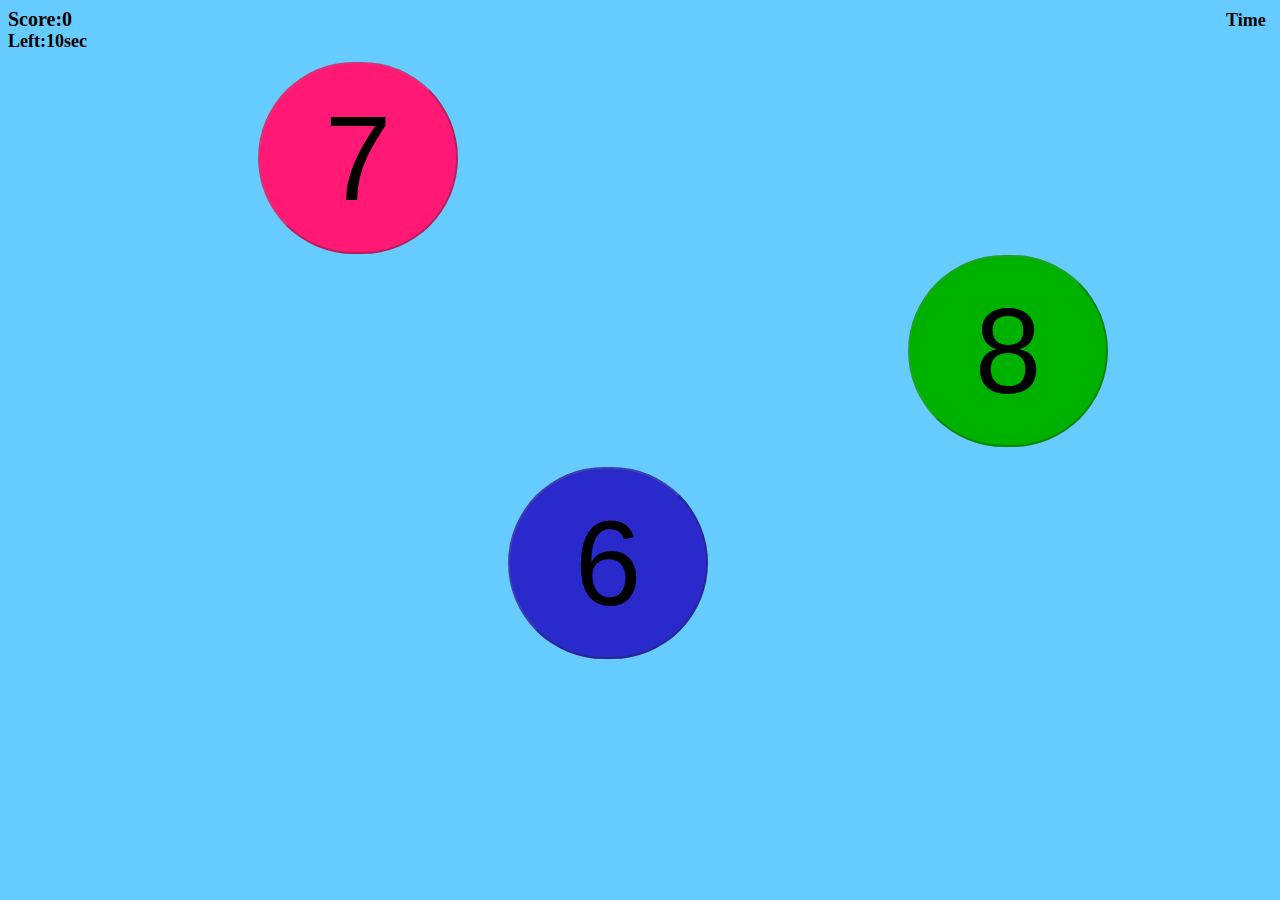
==== game.html @ 2d727017 "bn" ====
<!DOCTYPE html>
<head>
<title>Bubble Number - PLAY</title>
<link rel="shortcut icon" href="1.png" type="image/png"/>
<link rel="stylesheet" href="second.css"/>
<script>
	
	    var a=0;
		var b=0;
		var c=0;
		var l=0;
		var m=0;
		var n=0;
		var x,y,z;
        var t,score=-1;;
        var count=10;
        var p=0;
        var e=1000;
    	window.onload = function()
	   {
         score+=1;
         countdown();
		 x=Math.floor((Math.random() * 10)+ 1);
		 y=Math.floor((Math.random() * 10) + 1);
		 z=Math.floor((Math.random() * 10) + 1);
		if(x==y)
		{
			x-=1;
			if(x==z)
				z-=1;

		}
		else if(y==z)
		{
			y-=1;
			if(x==y)
				x-=1

		}
		else if(x==z)
		{
			z-=1;
			if(z==y)
				y-=1

		}
		document.getElementById('wrap1').value=x;
		document.getElementById('wrap2').value=y;
		document.getElementById('wrap3').value=z;

	}
	function o1()
	{
		a=1;
		l=count;
		ccalc();

    }
    function o2()
    {
    	b=1;
    	m=count;
    	ccalc();
    }
    function o3()
    {
    	c=1;
    	n=count;
    	ccalc();
    }
    function cddisplay() 
    {
        document.getElementById('timespan').innerHTML = "Time Left:" + count+"sec";
        document.getElementById('q').innerHTML = "Score:" + score;

    }
   
    function countdown() 
    {
        cddisplay();
        if (count == 0) 
        {

            if(p==0)
            {
                alert('Time Is Up....Your SCORE : '+score);
                document.location="game.html";
            }  
        }                  
        else 
        {
            if(count==6)
            {
                document.getElementById('wrap1').value="";
                document.getElementById('wrap2').value="";
                document.getElementById('wrap3').value="";
            }
            else if(count>6)
            {
                document.getElementById('wrap1').disabled=true;
                document.getElementById('wrap2').disabled=true;
                document.getElementById('wrap3').disabled=true;

            }
            else if(count<6)
            {
              document.getElementById('wrap1').disabled=false;
              document.getElementById('wrap2').disabled=false;
              document.getElementById('wrap3').disabled=false;
  
            }
            count--;
            t = setTimeout("countdown()", e);
        }
    }
        function ccalc()
    {
        if((a==1)&&(b==1)&&(c==1))
        {

            if((z>x)&&(z>y)&&(y>x))
            {
                if((l>m)&&(l>n)&&(m>n))
                { 
                   count=10;
                   e+=400;
                   onload();
                }
                else
                {

                    p=1;
                    alert('Incorrect Order.....Your SCORE : '+score);
                    document.location="bubble1.html";
                }

            }
            else if((x>y)&&(x>z)&&(y>z))
            {
                if((n>l)&&(n>m)&&(m>l))
                {
                    count=8;
                    e+=400;
                    onload();
                }
                else
                {

                    p=1;
                    alert('Incorrect Order.....Your SCORE : '+score);
                    document.location="bubble1.html";
                }
            }
            else if((x>y)&&(x>z)&&(z>y))
            {
                if((m>l)&&(m>n)&&(n>l))
                {
                    count=10;
                    e+=400;
                    onload();
                }
                else
                {
                    p=1;
                    alert('Incorrect Order.....Your SCORE : '+score);
                    document.location="bubble1.html";
                }

            }
            else if((z>x)&&(z>y)&&(x>y))
            {
                if((m>l)&&(m>n)&&(l>n))
                {
                    count=10;
                    e+=400;
                    onload();
                }
                else
                {

                    p=1;
                    alert('Incorrect Order.....Your SCORE : '+score);
                    document.location="bubble1.html";
                }
            }
           else if((y>x)&&(y>z)&&(x>z))
           {
            if((n>m)&&(n>l)&&(l>m))
            {
                    count=10;
                    e+=400;
                    onload();
            }
            else
                {

                    p=1;
                    alert('Incorrect Order.....Your SCORE : '+score);
                    document.location="bubble1.html";
                }
           }
           else if((y>x)&&(y>z)&&(z>x))
           {
                if((l>m)&&(l>n)&&(n>m))
                {
                    
                    count=10;
                    e+=400;
                    onload();
                }
                else
                {

                    p=1;
                    alert('Incorrect Order.....Your SCORE : '+score);
                    document.location="bubble1.html";
                }
           }
           a=0;
           b=0;
           c=0;

        }
        
    }
</script>
</head>
	<body>
        <div class="wrap4">
        <b>
        <span id="q"></span>
        <span id="ch"></span>
		<span id="timespan"></span>
		<span id="w"></span>
        </b>
    </div>
	<div class="w1">
	<input type="button" id="wrap1" onclick="o1()" style="color: black"/>
    </div>
	<div class="w2">
	<input type="button"  id="wrap2" onclick="o2()" style="color: black"/>
	</div>
	<div class="w3">
	<input type="button" id="wrap3" onclick="o3()" style="color: black"/>
	</div>
	</body>
	</html>
---- second.css ----
@media all and (min-width: 1200px){
	#wrap1,#wrap2,#wrap3
{
	width: 200px;
	border-radius: 600px;
	padding-top: 25px;
	padding-bottom: 25px;
	font-size: 120px;
	text-indent: 0px;
	text-align: center;
	outline-style: none;

}
#wrap1:hover,#wrap2:hover,#wrap3:hover
{
	cursor: pointer;
}

.w1
{
	padding-left:250px;
	padding-top: 10px;
}
.w2
{
	padding-left: 900px;
	padding-top: 1px;
}
.w3
{
	padding-left: 500px;
	padding-top: 20px;
	padding-bottom: 0px;
}
#wrap1
{
	background-color: #FF1975;
}
#wrap2
{
	background-color: #00B200;
}
#wrap3
{
	background-color: #2929CC;
}
#l1
{
	padding-left: 1200px;
	font-size: 20px;
	padding-right: 20px;

}
#i1
{
	width: 20px;
}
#l2
{
	padding-left: 1195px;
}
#i2
{
	width: 40px;]
}
#timespan
{
		font-size: 18px;
		padding-left: 1150px;
}
html
{
	background-color: #66CCFF;

}
#q
{
	
	font-size: 20px;
}
}
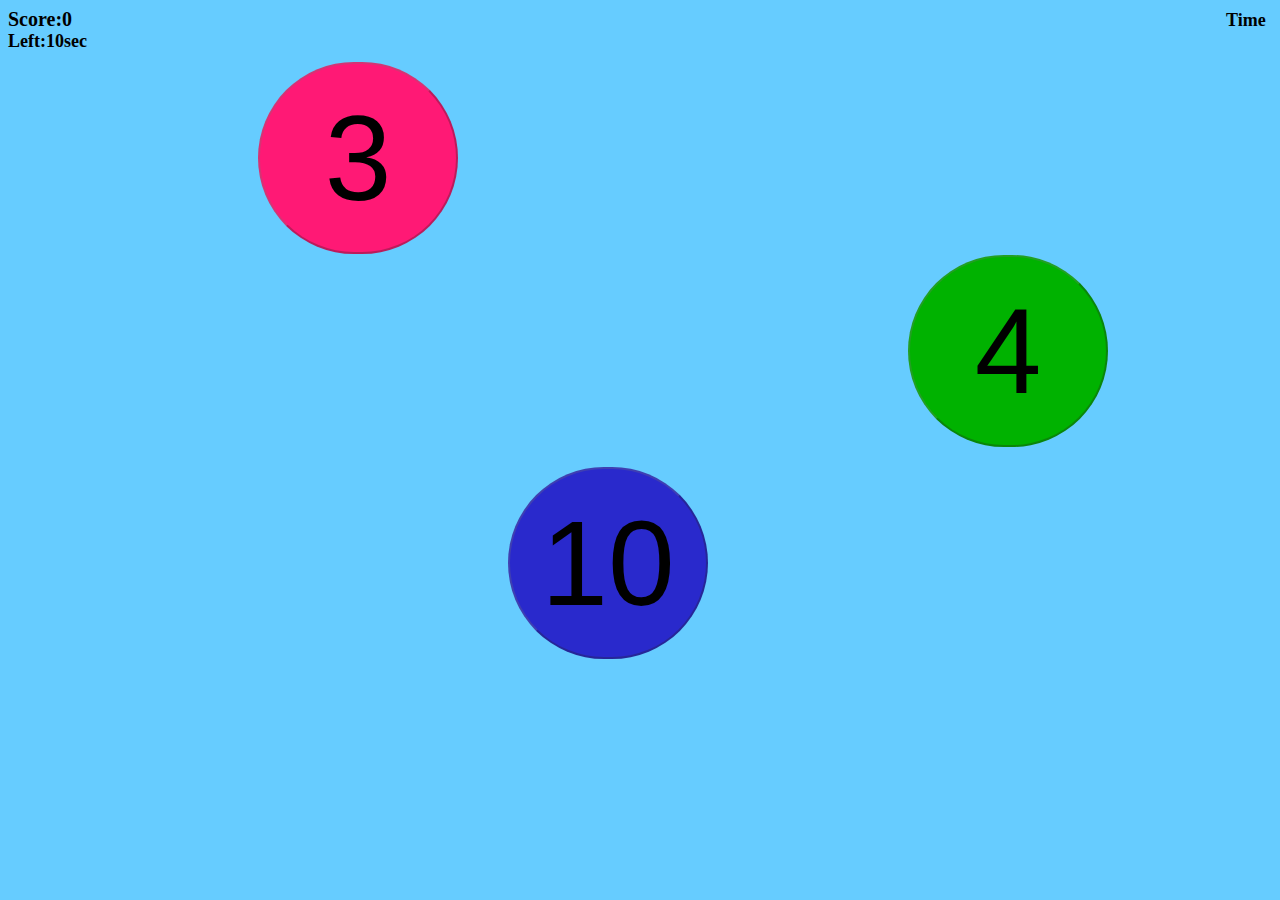
==== commit b260738d: "Update game.html" ====
--- a/game.html
+++ b/game.html
@@ -131,7 +131,7 @@
 
                     p=1;
                     alert('Incorrect Order.....Your SCORE : '+score);
-                    document.location="bubble1.html";
+                    document.location="game.html";
                 }
 
             }
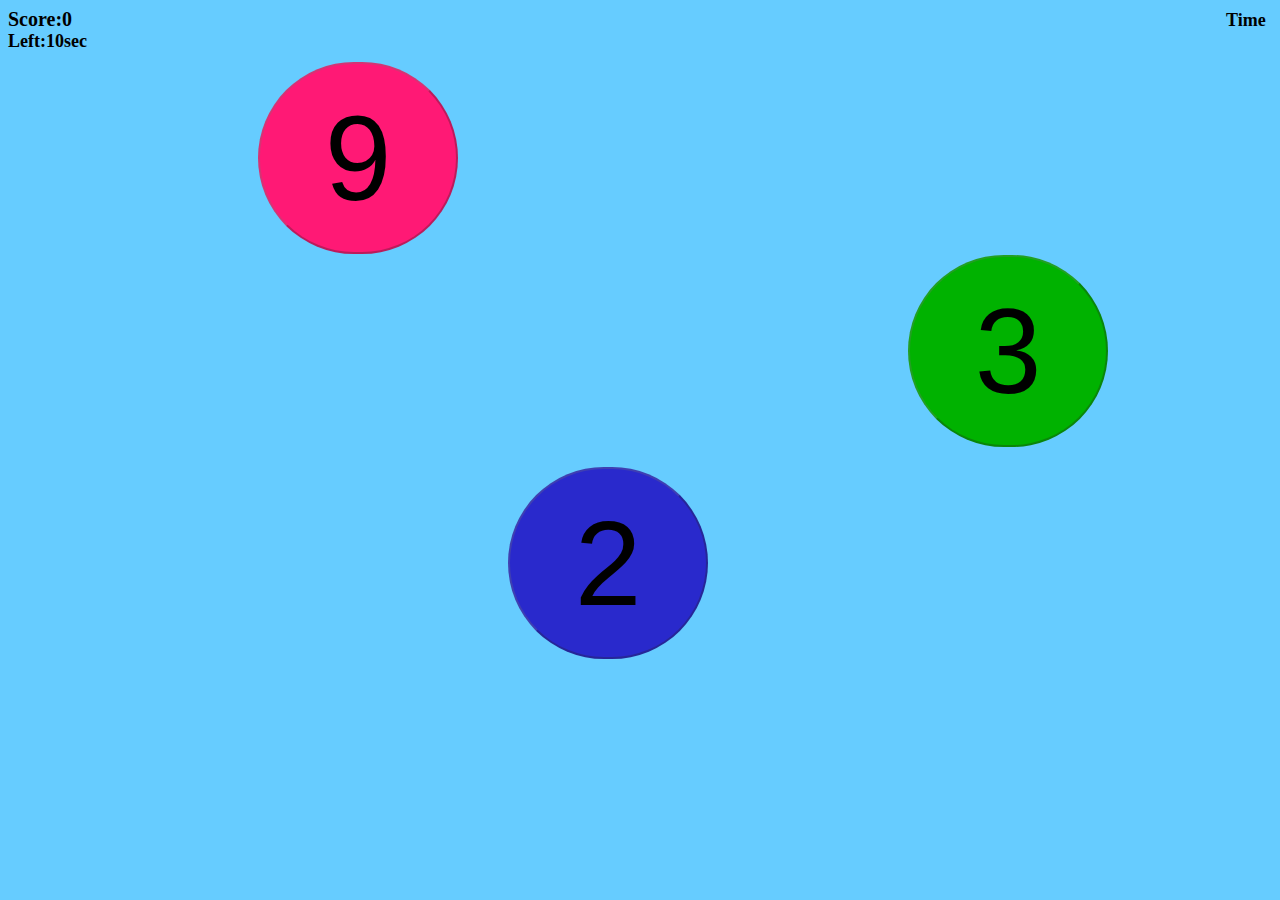
==== commit 983edf38: "Update game.html" ====
--- a/game.html
+++ b/game.html
@@ -148,7 +148,7 @@
 
                     p=1;
                     alert('Incorrect Order.....Your SCORE : '+score);
-                    document.location="bubble1.html";
+                    document.location="game.html";
                 }
             }
             else if((x>y)&&(x>z)&&(z>y))
@@ -163,7 +163,7 @@
                 {
                     p=1;
                     alert('Incorrect Order.....Your SCORE : '+score);
-                    document.location="bubble1.html";
+                    document.location="game.html";
                 }
 
             }
@@ -180,7 +180,7 @@
 
                     p=1;
                     alert('Incorrect Order.....Your SCORE : '+score);
-                    document.location="bubble1.html";
+                    document.location="game.html";
                 }
             }
            else if((y>x)&&(y>z)&&(x>z))
@@ -196,7 +196,7 @@
 
                     p=1;
                     alert('Incorrect Order.....Your SCORE : '+score);
-                    document.location="bubble1.html";
+                    document.location="game.html";
                 }
            }
            else if((y>x)&&(y>z)&&(z>x))
@@ -213,7 +213,7 @@
 
                     p=1;
                     alert('Incorrect Order.....Your SCORE : '+score);
-                    document.location="bubble1.html";
+                    document.location="game.html";
                 }
            }
            a=0;
